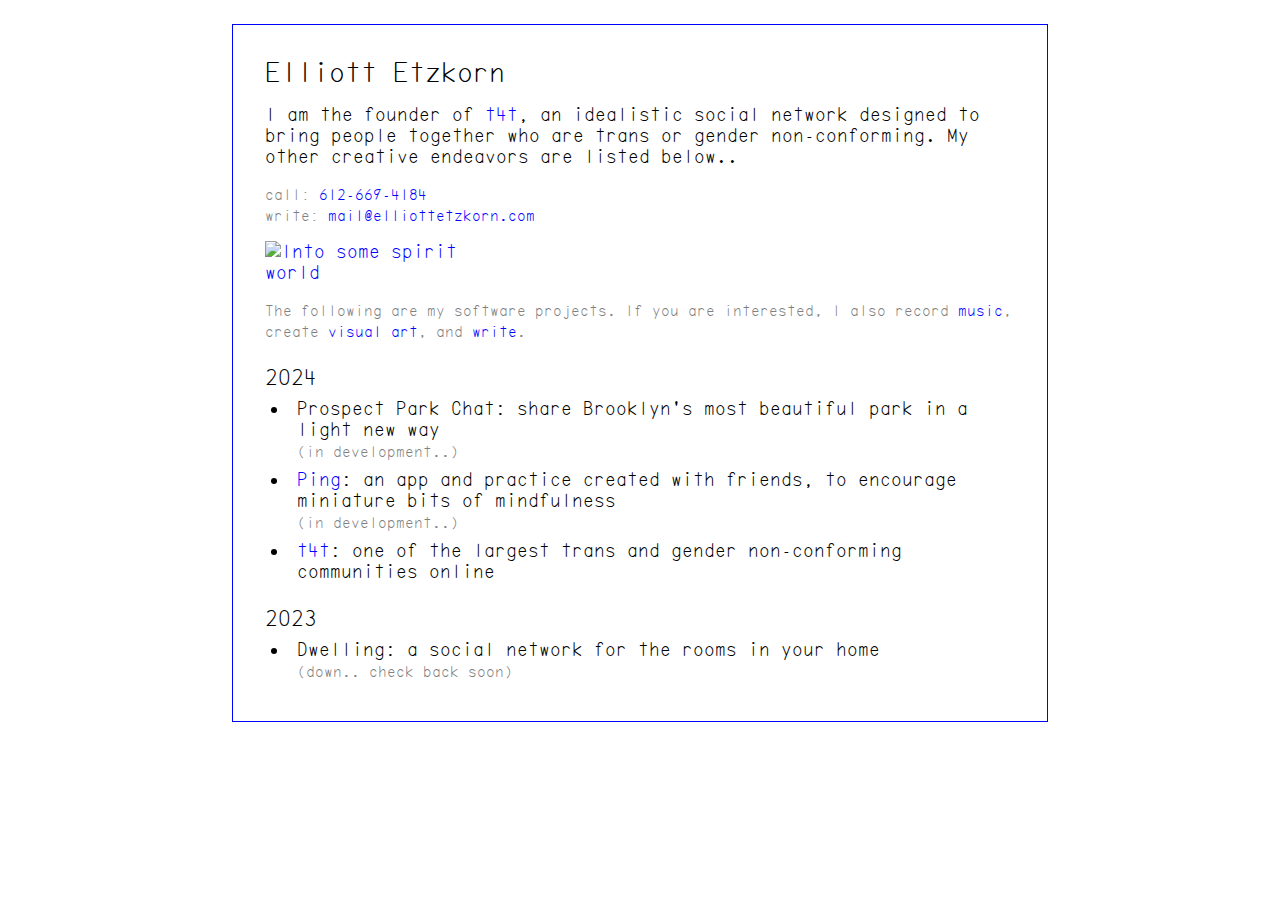
==== index.html @ c3113228 "Update email" ====
<!DOCTYPE html>
<html lang="en">

<head>
    <title>Elliott Etzkorn</title>
    <meta name="description" content="Programmer, generally creative person, interested">
    <meta name='viewport' content='width=device-width'>
    <style>
        body {
            border: 1px solid blue
        }

        a,
        a:visited {
            color: blue
        }
    </style>
    <link rel='stylesheet' href='styles.css'>

</head>

<body>
    <h1 style="margin-top: 0;">Elliott Etzkorn</h1>
    <div class="spacer-md"></div>
    I am the founder of <a href='https://t4t.social'>t4t</a>, an idealistic social network designed to bring people
    together who are trans or gender non-conforming.
    My other creative endeavors are listed below..
    <div class="spacer-md"></div>
    <small>
        call: <a href='tel:+16126694184'>612-669-4184</a>
        <br />
        write: <a href='mailto:mail@elliottetzkorn.com'>mail@elliottetzkorn.com</a>
    </small>
    <div class="spacer-md"></div>
    <div id="imageGrid">
        <a href="locket.html">
            <img src='lockets/18.webp' alt='Into some spirit world'>
        </a>
    </div>
    <div class="spacer-md"></div>
    <small>
        The following are my software projects. If you are interested, I also
        record <a href='music.html'>music</a>,
        create <a href='visual-art.html'>visual art</a>,
        and <a href='writing.html'>write</a>.
    </small>
    <div class="spacer-lg"></div>
    <h2>2024</h3>
        <div class="spacer-sm"></div>
        <ul>
            <li>
                Prospect Park Chat: share Brooklyn's most beautiful
                park in a light new way
                <br />
                <small>(in development..)</small>
            </li>
            <li>
                <a href='https://pingpractice.org'>Ping</a>: an app and practice created with friends, to encourage
                miniature bits of mindfulness
                <br />
                <small>(in development..)</small>
            </li>
            <li>
                <a href='https://t4t.social'>t4t</a>: one of the largest trans and gender non-conforming communities
                online
            </li>
        </ul>
        <div class="spacer-md"></div>
        <h2>2023</h3>
            <div class="spacer-sm"></div>
            <ul>
                <li>
                    Dwelling: a social network for the rooms in your home
                    <br />
                    <small>(down.. check back soon)</small>
                </li>
            </ul>
</body>

</html>
---- styles.css ----
*{font-family:WaxWing,sans-serif;font-weight:400;margin:0}.spacer-sm{height:.5rem}.spacer-md{height:1rem}.spacer-lg{height:1.5rem}body,img{width:100%}body{background-color:white;max-width:816px;margin:1.5rem auto 5rem;box-sizing:border-box;padding:2rem}small{color:gray}a{text-decoration:none}a:hover{text-decoration:underline}a:active{color:red}@font-face{font-family:WaxWing;src:url('waxwing.ttf') format('truetype')}h1{font-size:1.5em}h2{font-size:1.17em}html{overflow-y:scroll}li{margin-bottom:.5rem;padding-left:.5rem}ul{padding-left:1.5rem}.container{display:grid;grid-template-columns:1fr 1fr;grid-gap:2rem}#imageGrid{display:grid;grid-template-columns:repeat(3,1fr);gap:1px}@media (max-width:816px){#imageGrid{grid-template-columns:repeat(2,1fr)}body{padding:1rem 1rem 2rem;margin:0;min-height:100vh;border:none}.container{grid-template-columns:1fr}}
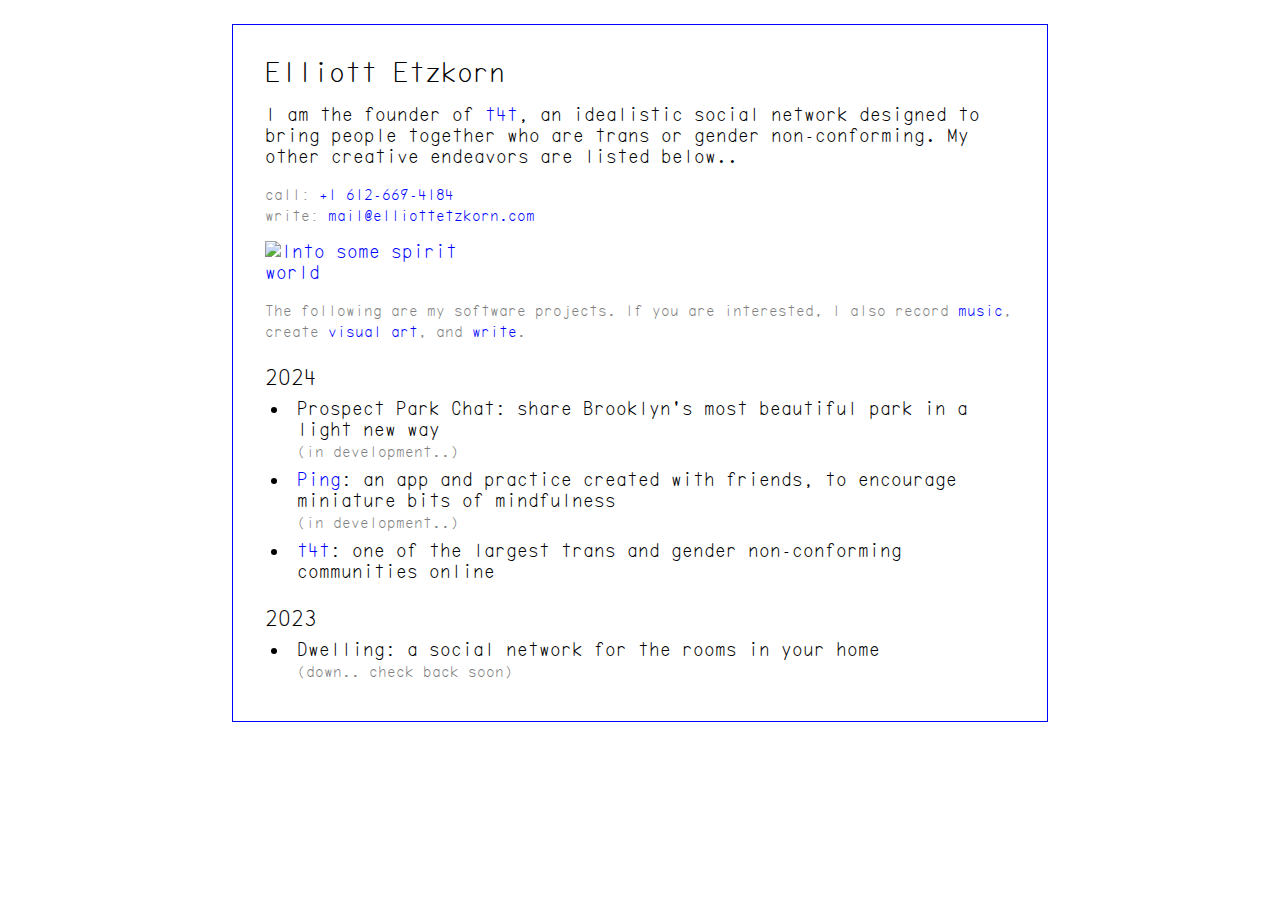
==== commit 50e16a6d: "Add plus to number" ====
--- a/index.html
+++ b/index.html
@@ -27,7 +27,7 @@
     My other creative endeavors are listed below..
     <div class="spacer-md"></div>
     <small>
-        call: <a href='tel:+16126694184'>612-669-4184</a>
+        call: <a href='tel:+16126694184'>+1 612-669-4184</a>
         <br />
         write: <a href='mailto:mail@elliottetzkorn.com'>mail@elliottetzkorn.com</a>
     </small>
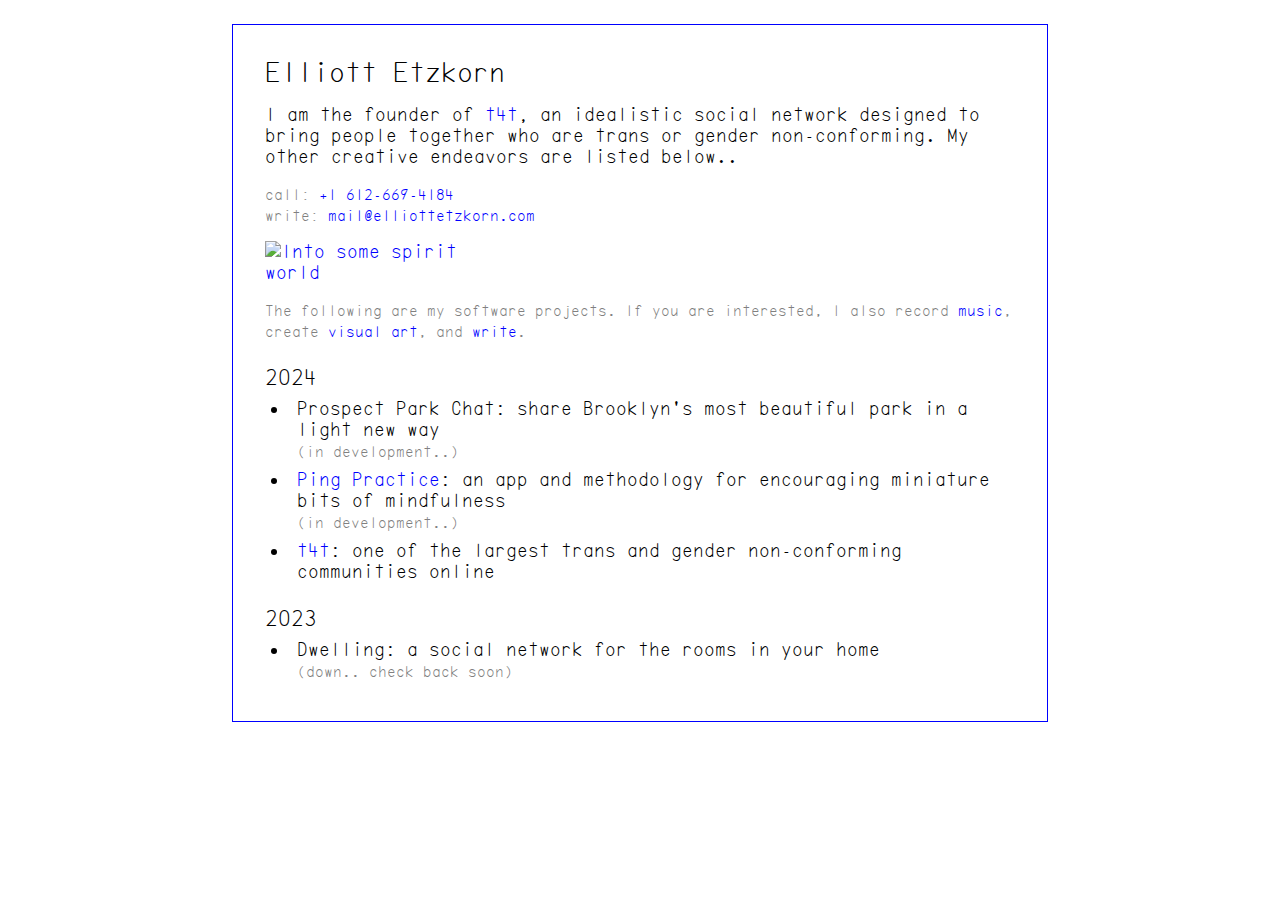
==== commit c6b7a861: "Update index.html" ====
--- a/index.html
+++ b/index.html
@@ -55,7 +55,7 @@
                 <small>(in development..)</small>
             </li>
             <li>
-                <a href='https://pingpractice.org'>Ping</a>: an app and practice created with friends, to encourage
+                <a href='https://pingpractice.org'>Ping Practice</a>: an app and methodology for encouraging
                 miniature bits of mindfulness
                 <br />
                 <small>(in development..)</small>
@@ -77,4 +77,4 @@
             </ul>
 </body>
 
-</html>+</html>
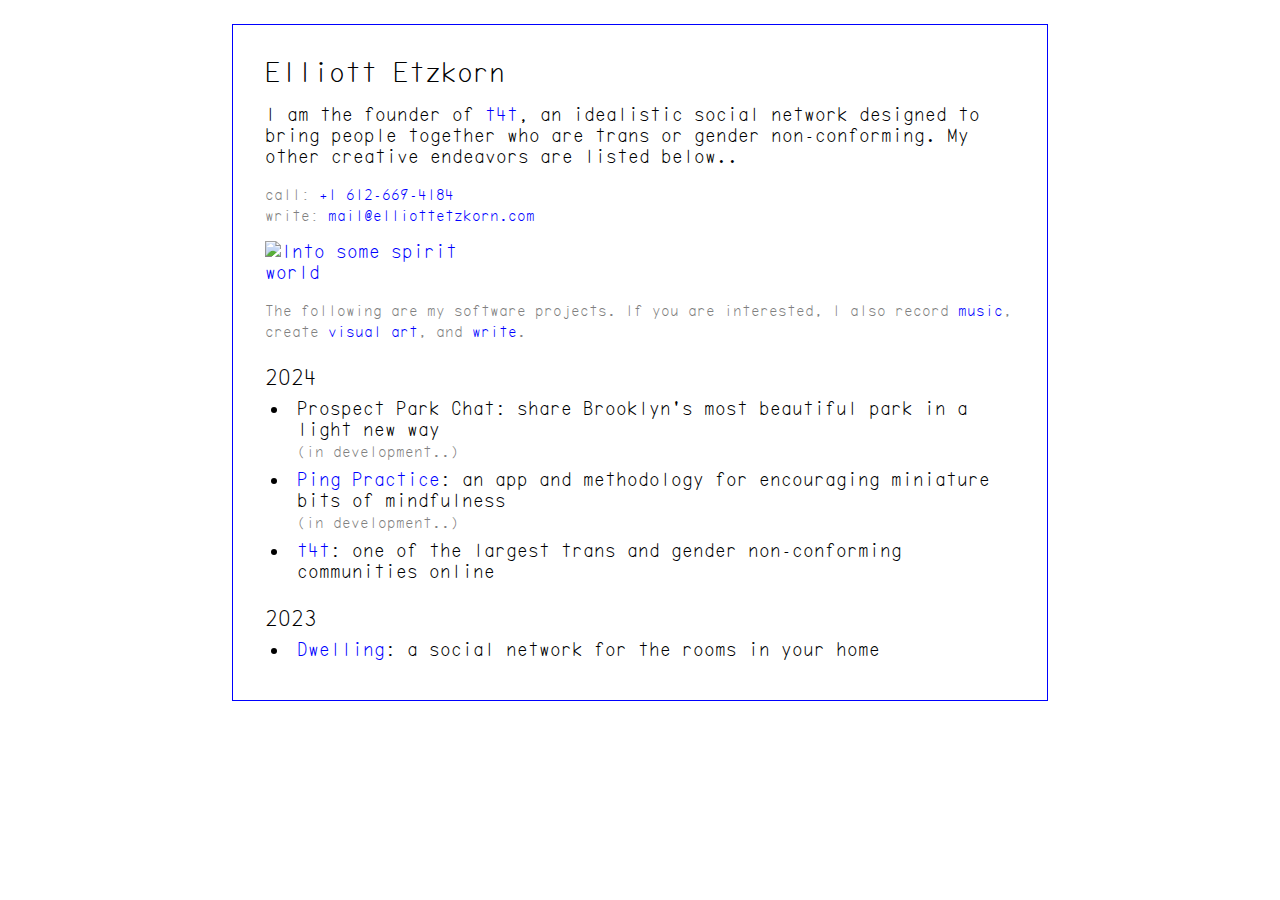
==== commit 9c6ac0ae: "Update index.html" ====
--- a/index.html
+++ b/index.html
@@ -70,9 +70,7 @@
             <div class="spacer-sm"></div>
             <ul>
                 <li>
-                    Dwelling: a social network for the rooms in your home
-                    <br />
-                    <small>(down.. check back soon)</small>
+                    <a href="http://dwelling.love">Dwelling</a>: a social network for the rooms in your home
                 </li>
             </ul>
 </body>
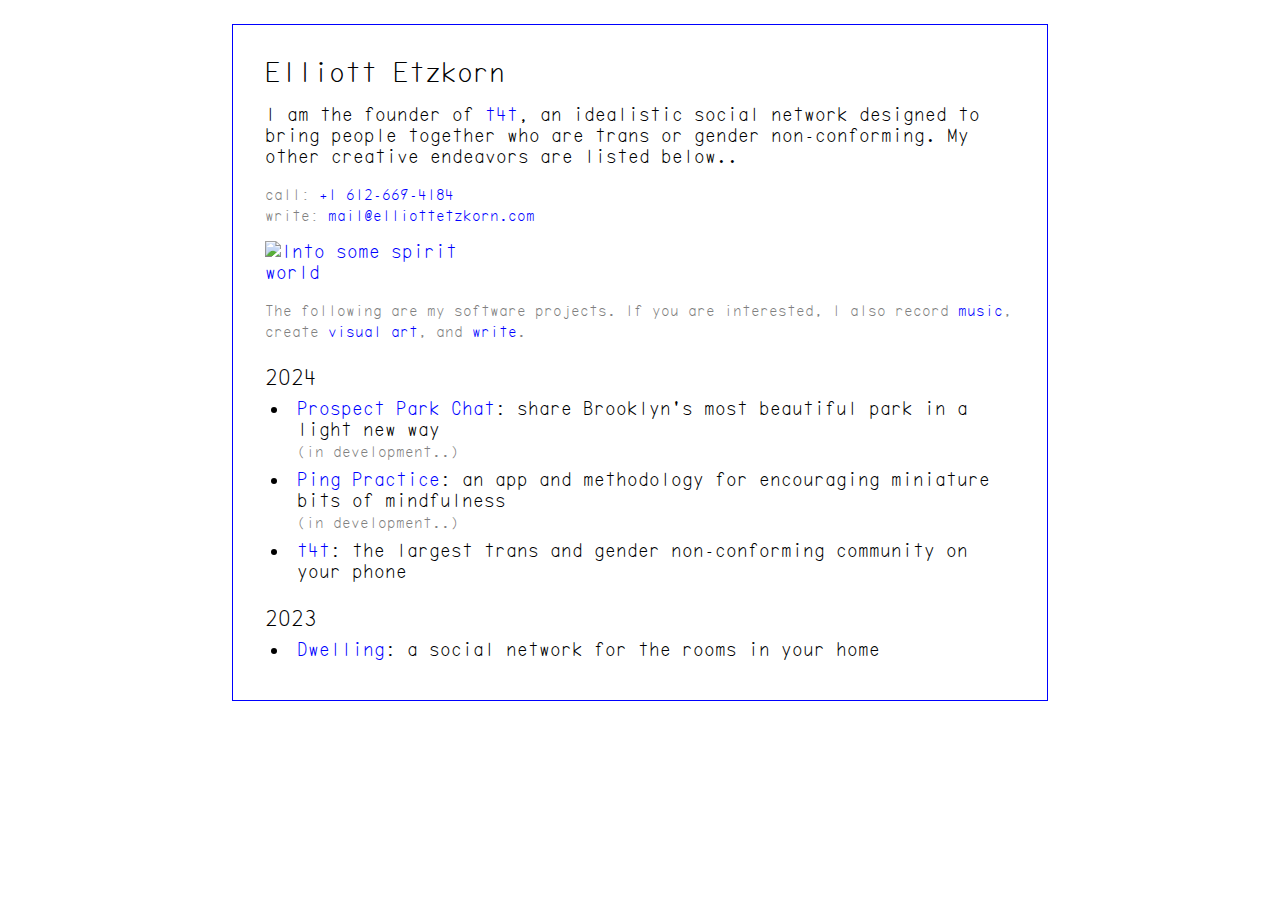
==== commit 75b3acd7: "Copy update" ====
--- a/index.html
+++ b/index.html
@@ -49,7 +49,7 @@
         <div class="spacer-sm"></div>
         <ul>
             <li>
-                Prospect Park Chat: share Brooklyn's most beautiful
+                <a href="http://prospectpark.chat">Prospect Park Chat</a>: share Brooklyn's most beautiful
                 park in a light new way
                 <br />
                 <small>(in development..)</small>
@@ -61,8 +61,8 @@
                 <small>(in development..)</small>
             </li>
             <li>
-                <a href='https://t4t.social'>t4t</a>: one of the largest trans and gender non-conforming communities
-                online
+                <a href='https://t4t.social'>t4t</a>: the largest trans and gender non-conforming community
+                on your phone
             </li>
         </ul>
         <div class="spacer-md"></div>
@@ -75,4 +75,4 @@
             </ul>
 </body>
 
-</html>
+</html>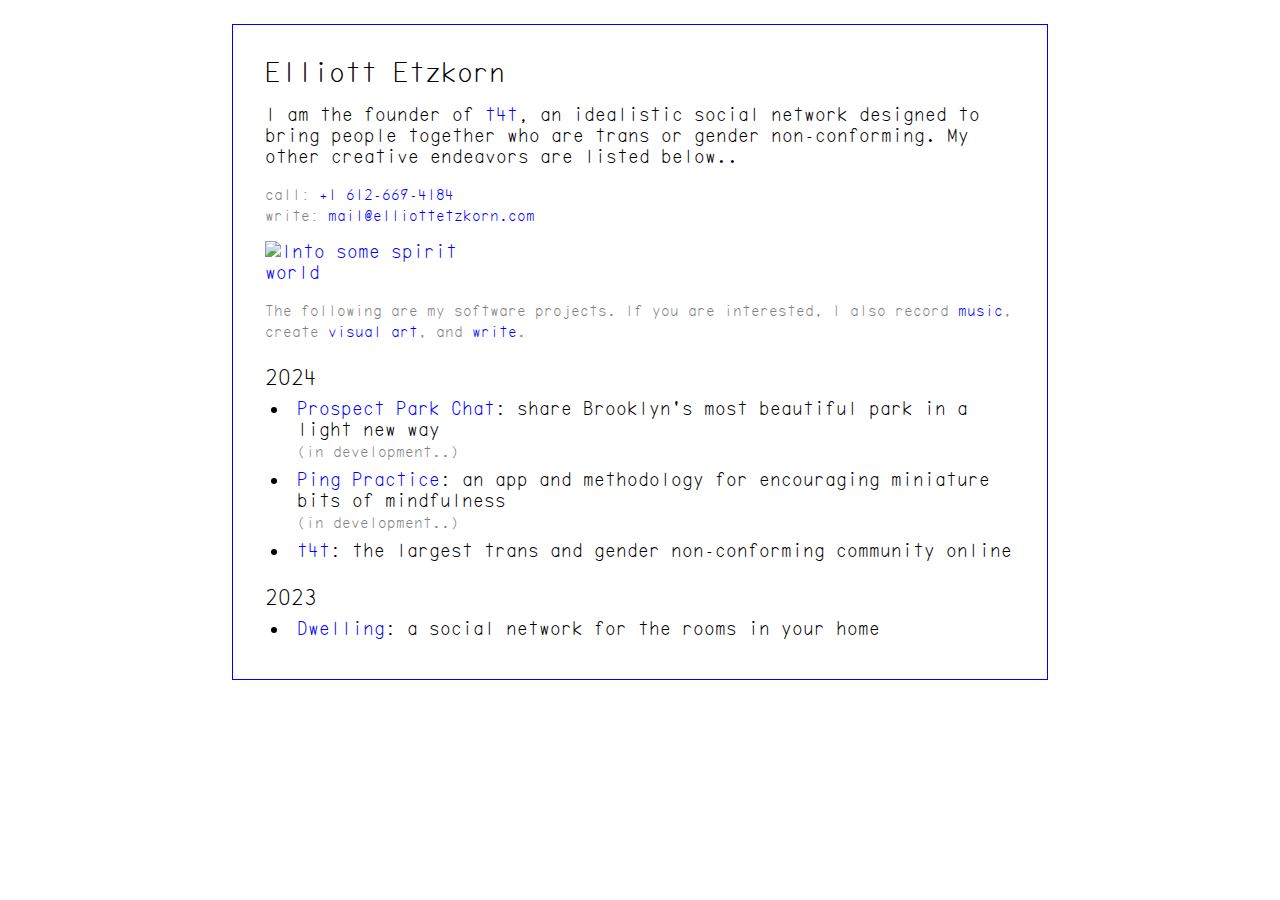
==== commit 5feb6f5f: "Words" ====
--- a/index.html
+++ b/index.html
@@ -34,7 +34,7 @@
     <div class="spacer-md"></div>
     <div id="imageGrid">
         <a href="locket.html">
-            <img src='lockets/18.webp' alt='Into some spirit world'>
+            <img src='lockets/24.webp' alt='Into some spirit world'>
         </a>
     </div>
     <div class="spacer-md"></div>
@@ -62,7 +62,7 @@
             </li>
             <li>
                 <a href='https://t4t.social'>t4t</a>: the largest trans and gender non-conforming community
-                on your phone
+                online
             </li>
         </ul>
         <div class="spacer-md"></div>
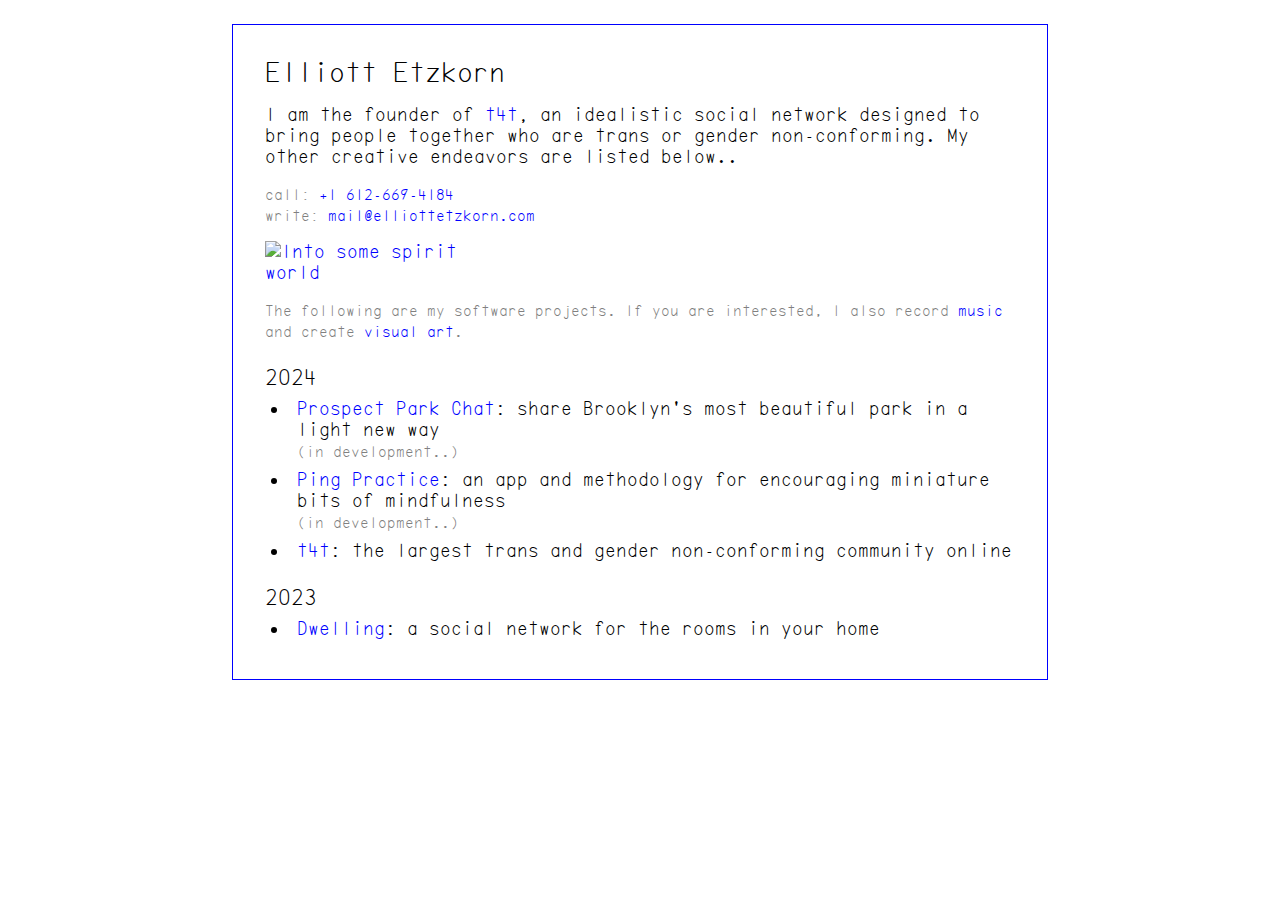
==== commit 1c97d3eb: "Style updates for spacing" ====
--- a/index.html
+++ b/index.html
@@ -40,39 +40,41 @@
     <div class="spacer-md"></div>
     <small>
         The following are my software projects. If you are interested, I also
-        record <a href='music.html'>music</a>,
-        create <a href='visual-art.html'>visual art</a>,
-        and <a href='writing.html'>write</a>.
+        record <a href='music.html'>music</a> and
+        create <a href='visual-art.html'>visual art</a>.
     </small>
-    <div class="spacer-lg"></div>
-    <h2>2024</h3>
-        <div class="spacer-sm"></div>
-        <ul>
-            <li>
-                <a href="http://prospectpark.chat">Prospect Park Chat</a>: share Brooklyn's most beautiful
-                park in a light new way
-                <br />
-                <small>(in development..)</small>
-            </li>
-            <li>
-                <a href='https://pingpractice.org'>Ping Practice</a>: an app and methodology for encouraging
-                miniature bits of mindfulness
-                <br />
-                <small>(in development..)</small>
-            </li>
-            <li>
-                <a href='https://t4t.social'>t4t</a>: the largest trans and gender non-conforming community
-                online
-            </li>
-        </ul>
-        <div class="spacer-md"></div>
-        <h2>2023</h3>
-            <div class="spacer-sm"></div>
-            <ul>
-                <li>
-                    <a href="http://dwelling.love">Dwelling</a>: a social network for the rooms in your home
-                </li>
-            </ul>
+
+    <div class="spacer-md"></div>
+    <div class="spacer-sm"></div>
+    <h2>2024</h2>
+    <div class="spacer-sm"></div>
+    <ul>
+        <li>
+            <a href="http://prospectpark.chat">Prospect Park Chat</a>: share Brooklyn's most beautiful
+            park in a light new way
+            <br />
+            <small>(in development..)</small>
+        </li>
+        <li>
+            <a href='https://pingpractice.org'>Ping Practice</a>: an app and methodology for encouraging
+            miniature bits of mindfulness
+            <br />
+            <small>(in development..)</small>
+        </li>
+        <li>
+            <a href='https://t4t.social'>t4t</a>: the largest trans and gender non-conforming community
+            online
+        </li>
+    </ul>
+
+    <div class="spacer-md"></div>
+    <h2>2023</h2>
+    <div class="spacer-sm"></div>
+    <ul>
+        <li>
+            <a href="http://dwelling.love">Dwelling</a>: a social network for the rooms in your home
+        </li>
+    </ul>
 </body>
 
 </html>--- a/styles.css
+++ b/styles.css
@@ -1 +1,102 @@
-*{font-family:WaxWing,sans-serif;font-weight:400;margin:0}.spacer-sm{height:.5rem}.spacer-md{height:1rem}.spacer-lg{height:1.5rem}body,img{width:100%}body{background-color:white;max-width:816px;margin:1.5rem auto 5rem;box-sizing:border-box;padding:2rem}small{color:gray}a{text-decoration:none}a:hover{text-decoration:underline}a:active{color:red}@font-face{font-family:WaxWing;src:url('waxwing.ttf') format('truetype')}h1{font-size:1.5em}h2{font-size:1.17em}html{overflow-y:scroll}li{margin-bottom:.5rem;padding-left:.5rem}ul{padding-left:1.5rem}.container{display:grid;grid-template-columns:1fr 1fr;grid-gap:2rem}#imageGrid{display:grid;grid-template-columns:repeat(3,1fr);gap:1px}@media (max-width:816px){#imageGrid{grid-template-columns:repeat(2,1fr)}body{padding:1rem 1rem 2rem;margin:0;min-height:100vh;border:none}.container{grid-template-columns:1fr}}+* {
+    font-family: WaxWing, sans-serif;
+    font-weight: 400;
+    margin: 0
+}
+
+.spacer-sm {
+    height: .5rem
+}
+
+.spacer-md {
+    height: 1rem
+}
+
+body,
+img {
+    width: 100%
+}
+
+img {
+    object-fit: cover;
+    object-position: center;
+}
+
+body {
+    background-color: white;
+    max-width: 816px;
+    margin: 1.5rem auto 5rem;
+    box-sizing: border-box;
+    padding: 2rem
+}
+
+small {
+    color: gray
+}
+
+a {
+    text-decoration: none
+}
+
+a:hover {
+    text-decoration: underline
+}
+
+a:active {
+    color: red
+}
+
+@font-face {
+    font-family: WaxWing;
+    src: url('waxwing.ttf') format('truetype')
+}
+
+h1 {
+    font-size: 1.5em
+}
+
+h2 {
+    font-size: 1.17em
+}
+
+html {
+    overflow-y: scroll
+}
+
+li {
+    margin-bottom: .5rem;
+    padding-left: .5rem
+}
+
+ul {
+    padding-left: 1.5rem
+}
+
+.container {
+    display: grid;
+    grid-template-columns: 1fr 1fr;
+    grid-gap: 2rem
+}
+
+#imageGrid {
+    display: grid;
+    grid-template-columns: repeat(3, 1fr);
+    gap: 1px
+}
+
+@media (max-width:816px) {
+    #imageGrid {
+        grid-template-columns: repeat(2, 1fr)
+    }
+
+    body {
+        padding: 1rem 1rem 2rem;
+        margin: 0;
+        min-height: 100vh;
+        border: none
+    }
+
+    .container {
+        grid-template-columns: 1fr
+    }
+}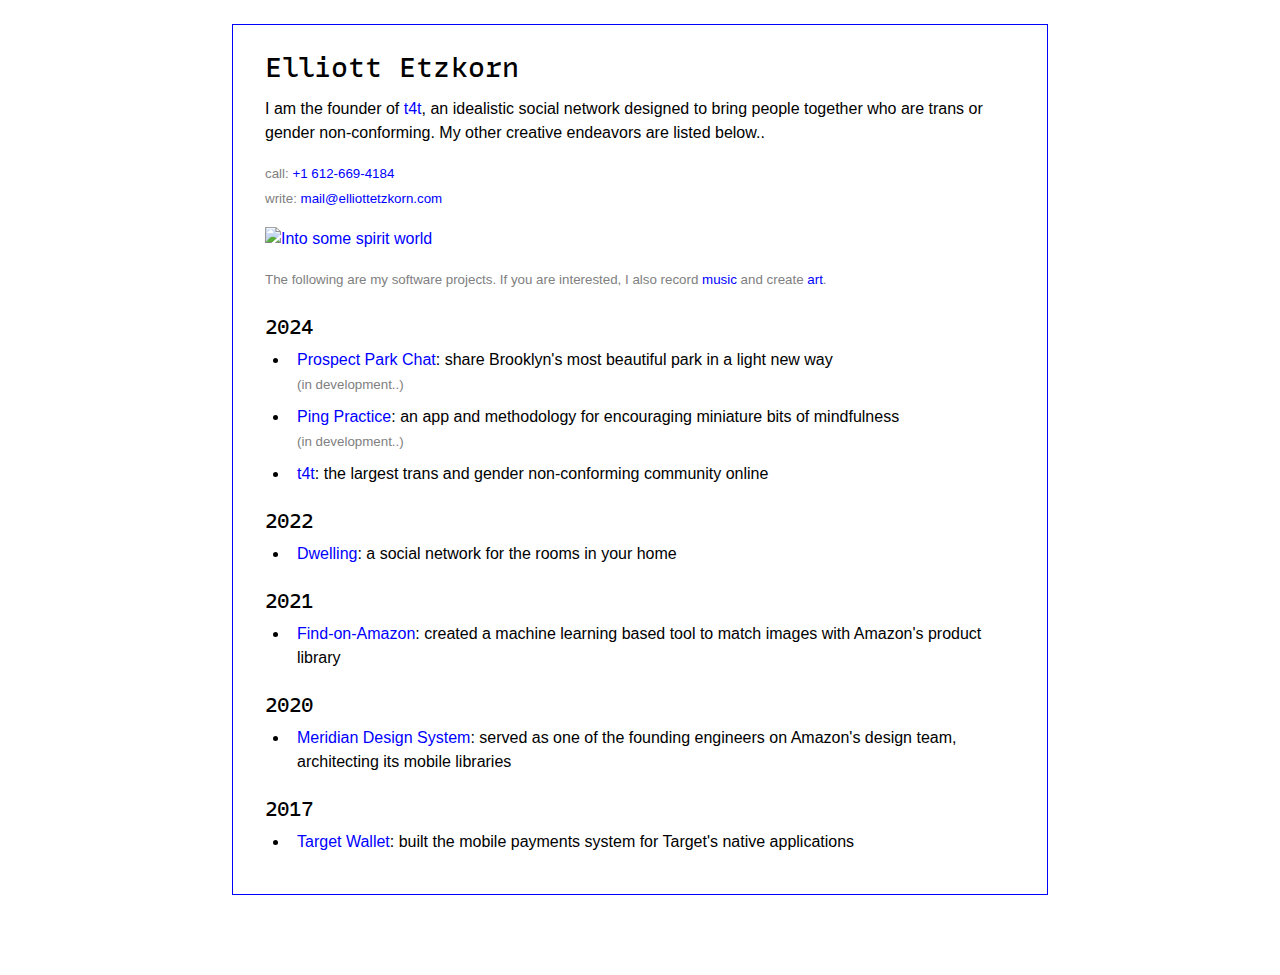
==== commit b9e4606d: "Visual art -> art" ====
--- a/index.html
+++ b/index.html
@@ -41,7 +41,7 @@
     <small>
         The following are my software projects. If you are interested, I also
         record <a href='music.html'>music</a> and
-        create <a href='visual-art.html'>visual art</a>.
+        create <a href='art.html'>art</a>.
     </small>
 
     <div class="spacer-md"></div>
@@ -68,12 +68,48 @@
     </ul>
 
     <div class="spacer-md"></div>
-    <h2>2023</h2>
+    <h2>2022</h2>
     <div class="spacer-sm"></div>
     <ul>
         <li>
             <a href="http://dwelling.love">Dwelling</a>: a social network for the rooms in your home
         </li>
+
+    </ul>
+
+    <div class="spacer-md"></div>
+    <h2>2021</h2>
+    <div class="spacer-sm"></div>
+    <ul>
+        <li>
+            <a
+                href="https://techcrunch.com/2023/09/14/amazon-updates-visual-search-ar-search-and-more-in-challenge-to-google/">Find-on-Amazon</a>:
+            created a machine learning based tool to match
+            images with Amazon's product library
+        </li>
+    </ul>
+
+    <div class="spacer-md"></div>
+    <h2>2020</h2>
+    <div class="spacer-sm"></div>
+    <ul>
+        <li>
+            <a href="https://amazon.design/">Meridian Design System</a>: served as one of the founding engineers on
+            Amazon's design
+
+            team, architecting its mobile libraries
+        </li>
+    </ul>
+
+    <div class="spacer-md"></div>
+    <h2>2017</h2>
+    <div class="spacer-sm"></div>
+    <ul>
+        <li>
+            <a
+                href="https://techcrunch.com/2017/12/04/target-launches-its-own-mobile-payments-system-with-debut-of-wallet/">Target
+                Wallet</a>: built the mobile payments system for Target's native applications
+        </li>
     </ul>
 </body>
 
--- a/styles.css
+++ b/styles.css
@@ -1,6 +1,23 @@
+@font-face {
+    font-family: Mono;
+    src: url('mono.ttf') format('truetype');
+    font-weight: normal;
+}
+
+@font-face {
+    font-family: Mono;
+    src: url('mono-bold.ttf') format('truetype');
+    font-weight: bold;
+}
+
+@font-face {
+    font-family: Mono;
+    src: url('mono-light.ttf') format('truetype');
+    font-weight: 300;
+}
+
 * {
-    font-family: WaxWing, sans-serif;
-    font-weight: 400;
+    font-family: Mono, sans-serif;
     margin: 0
 }
 
@@ -27,15 +44,17 @@
     max-width: 816px;
     margin: 1.5rem auto 5rem;
     box-sizing: border-box;
-    padding: 2rem
+    padding: 2rem;
+    line-height: 1.5rem;
 }
 
 small {
-    color: gray
+    color: gray;
 }
 
 a {
-    text-decoration: none
+    text-decoration: none;
+    font-weight: normal;
 }
 
 a:hover {
@@ -46,17 +65,12 @@
     color: red
 }
 
-@font-face {
-    font-family: WaxWing;
-    src: url('waxwing.ttf') format('truetype')
-}
-
 h1 {
-    font-size: 1.5em
+    font-size: 1.66em
 }
 
 h2 {
-    font-size: 1.17em
+    font-size: 1.22em
 }
 
 html {
